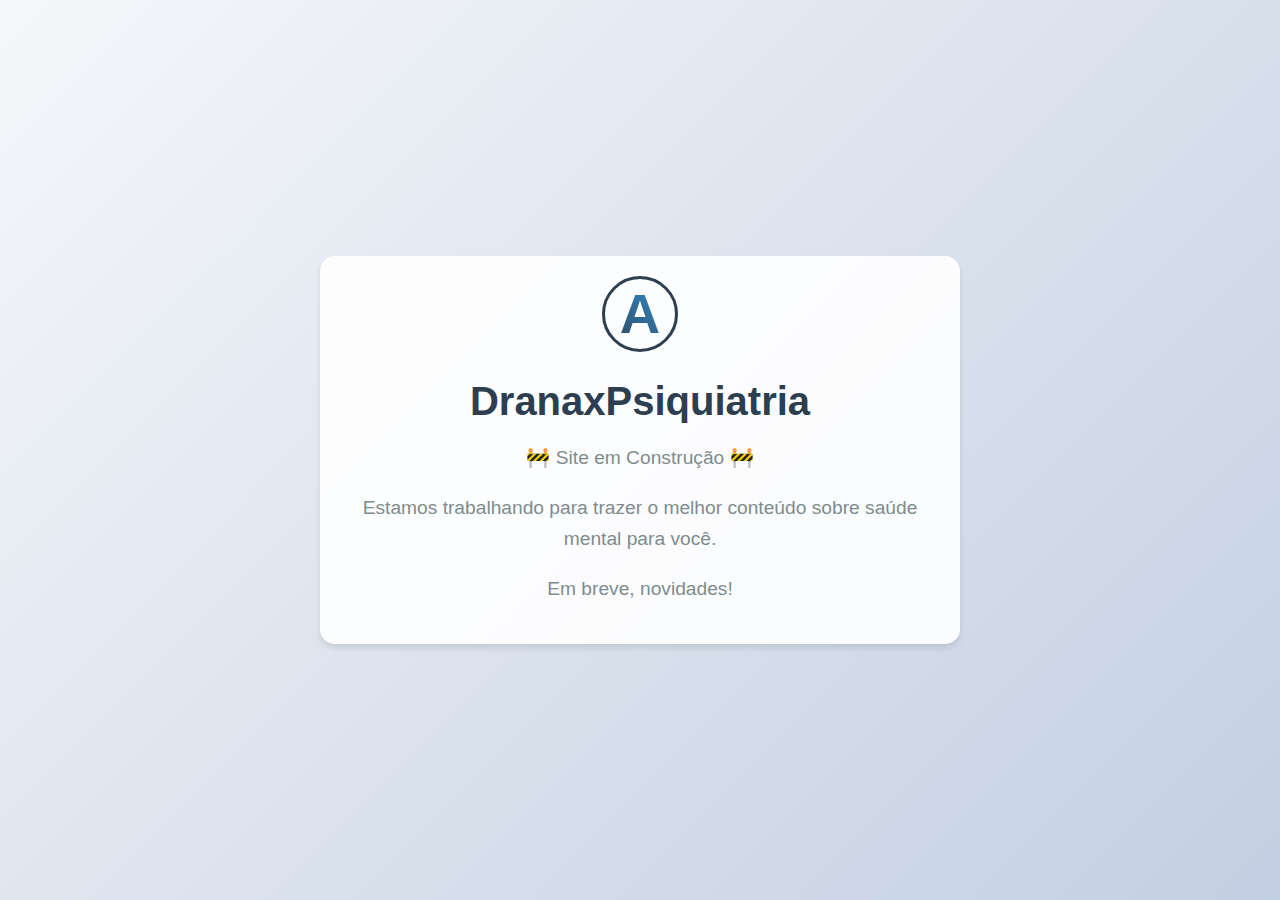
==== index.html @ 8e36641b "Update index.html" ====
<!DOCTYPE html>
<html lang="pt-BR">
<head>

    <!-- Meta tags SEO -->
    <meta name="description" content="Dr. Anaxmandro Antonio Sarmento - Psiquiatra especializado em saúde mental. Atendimento humanizado em várias localidades do Nordeste do Brasil.">
    <meta name="keywords" content="psiquiatra, saúde mental, depressão, ansiedade, tratamento psiquiátrico, Nordeste, Dr. Anaxmandro">
    <meta name="author" content="Dr. Anaxmandro Antonio Sarmento">
    <meta name="robots" content="index, follow">
    <meta property="og:title" content="Dr. Anaxmandro Antonio Sarmento | Psiquiatra">
    <meta property="og:description" content="Psiquiatra especializado em saúde mental com atendimento humanizado">
    <meta property="og:image" content="akin2.png">
    
    <!-- Favicon -->
    <link rel="icon" type="image/png" href="favicon.png">
    
    <meta charset="UTF-8">
    <meta name="viewport" content="width=device-width, initial-scale=1.0">
    <title>DranaxPsiquiatria - Site em Construção</title>
    <style>
        body {
            margin: 0;
            padding: 0;
            font-family: 'Arial', sans-serif;
            background: linear-gradient(135deg, #f5f7fa 0%, #c3cfe2 100%);
            min-height: 100vh;
            display: flex;
            flex-direction: column;
            align-items: center;
            justify-content: center;
            text-align: center;
        }

        .container {
            padding: 20px;
            background: rgba(255, 255, 255, 0.9);
            border-radius: 15px;
            box-shadow: 0 4px 6px rgba(0, 0, 0, 0.1);
            margin: 20px;
            max-width: 600px;
            animation: fadeIn 1.5s ease-in;
            position: relative;
            overflow: hidden;
        }

        .container::before {
            content: '';
            position: absolute;
            top: 0;
            left: -100%;
            width: 100%;
            height: 3px;
            background: linear-gradient(90deg, transparent, #2c3e50, transparent);
            animation: loading 3s linear infinite;
        }

        h1 {
            color: #2c3e50;
            margin-bottom: 10px;
            font-size: 2.5em;
            animation: slideIn 1s ease-out;
        }

        .subtitle {
            color: #34495e;
            font-size: 1.8em;
            margin-bottom: 30px;
        }

        .construction-message {
            color: #7f8c8d;
            font-size: 1.2em;
            line-height: 1.6;
            animation: slideIn 1s ease-out 0.5s backwards;
        }

        .logo {
            font-size: 3.5em;
            color: #2c3e50;
            margin-bottom: 20px;
            animation: pulse 2s infinite;
            font-weight: bold;
            background: linear-gradient(45deg, #2c3e50, #3498db);
            -webkit-background-clip: text;
            -webkit-text-fill-color: transparent;
            width: 70px;
            height: 70px;
            line-height: 70px;
            border-radius: 50%;
            border: 3px solid #2c3e50;
            margin: 0 auto 20px auto;
        }

        @keyframes fadeIn {
            from { opacity: 0; }
            to { opacity: 1; }
        }

        @keyframes slideIn {
            from {
                transform: translateY(30px);
                opacity: 0;
            }
            to {
                transform: translateY(0);
                opacity: 1;
            }
        }

        @keyframes pulse {
            0% { transform: scale(1); }
            50% { transform: scale(1.1); }
            100% { transform: scale(1); }
        }

        @keyframes loading {
            0% { left: -100%; }
            100% { left: 100%; }
        }

        @media (max-width: 480px) {
            h1 {
                font-size: 2em;
            }
            .subtitle {
                font-size: 1.5em;
            }
        }
    </style>
</head>
<body>
    <div class="container">
        <div class="logo">A</div>
        <h1>DranaxPsiquiatria</h1>
       
        <div class="construction-message">
            <p>🚧 Site em Construção 🚧</p>
            <p>Estamos trabalhando para trazer o melhor conteúdo sobre saúde mental para você.</p>
            <p>Em breve, novidades!</p>
        </div>
    </div>
</body>
</html>
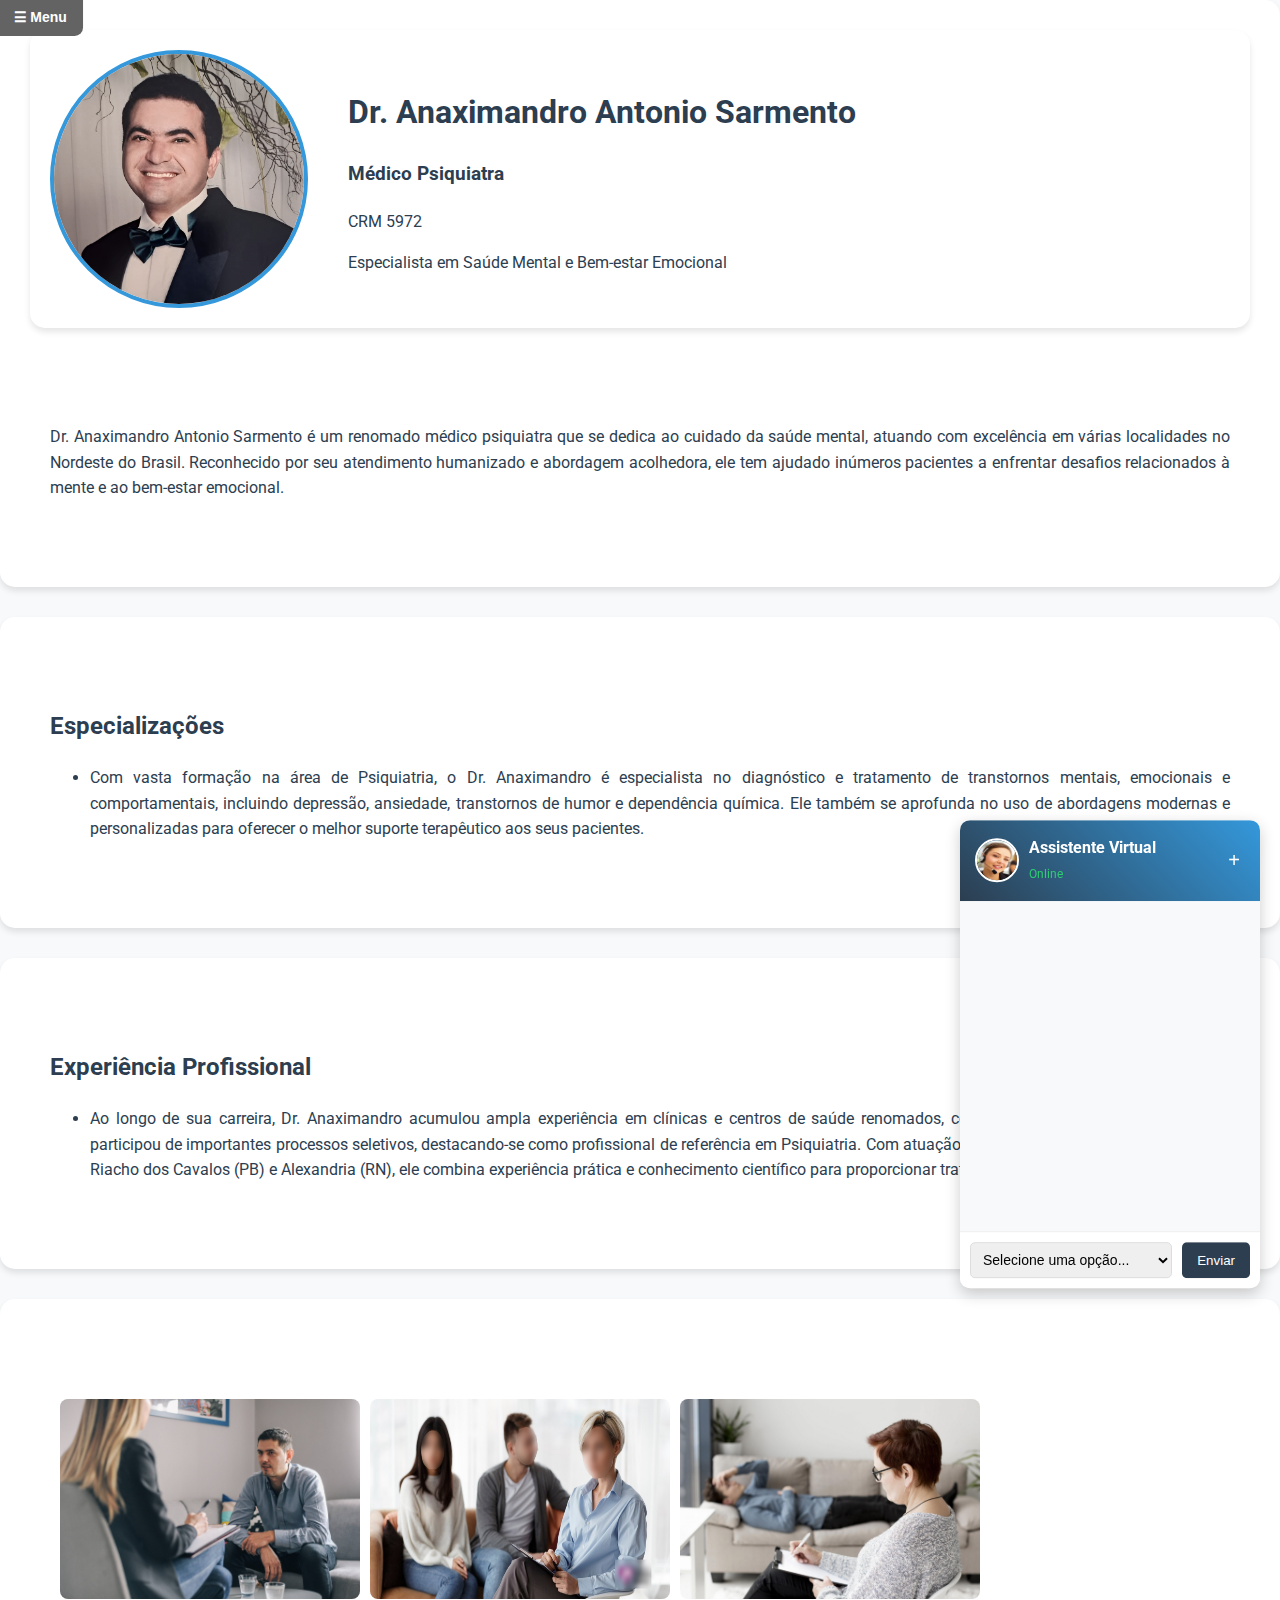
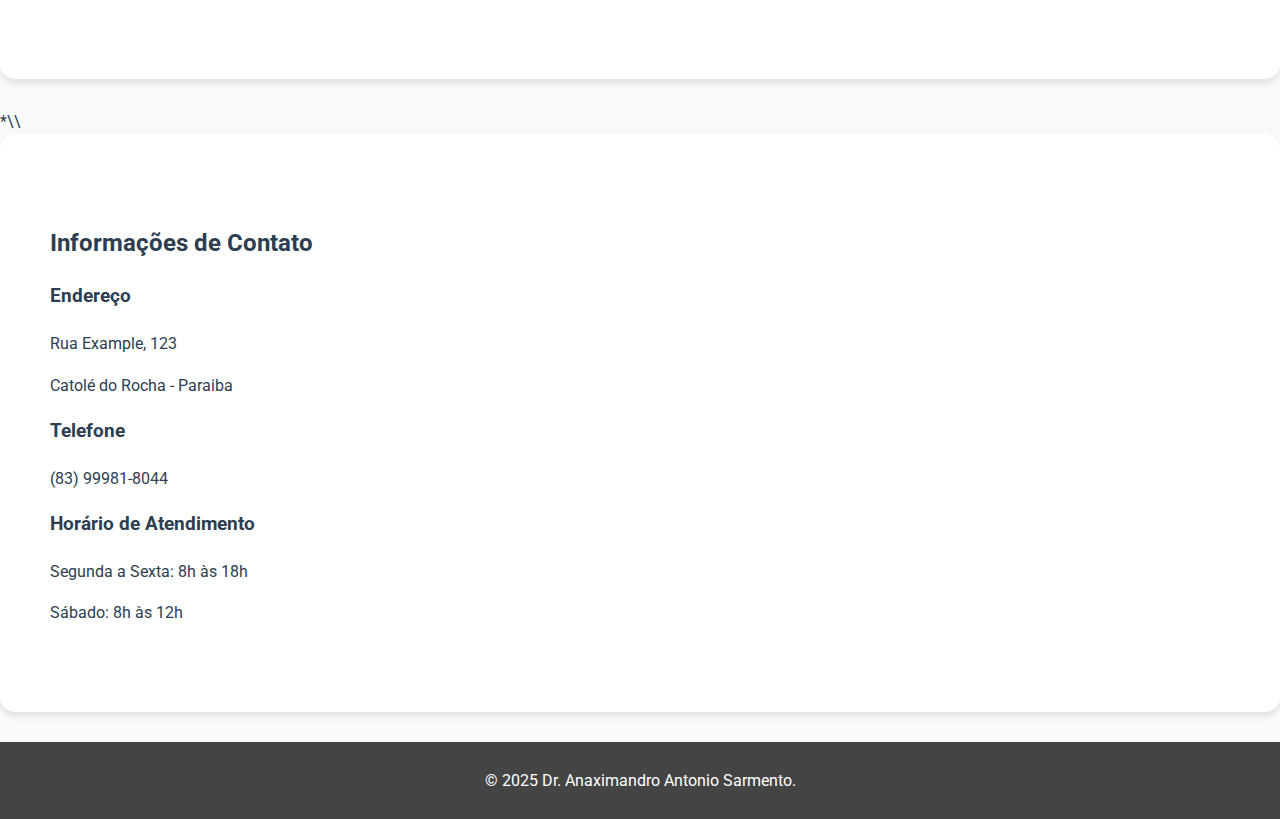
==== commit ad8e6ee3: "Update and rename pindex.html to index.html" ====
--- a/index.html
+++ b/index.html
@@ -1,143 +1,926 @@
 <!DOCTYPE html>
 <html lang="pt-BR">
 <head>
-
+    <meta charset="UTF-8">
+    <meta name="viewport" content="width=device-width, initial-scale=1.0">
+   
+    
     <!-- Meta tags SEO -->
-    <meta name="description" content="Dr. Anaxmandro Antonio Sarmento - Psiquiatra especializado em saúde mental. Atendimento humanizado em várias localidades do Nordeste do Brasil.">
-    <meta name="keywords" content="psiquiatra, saúde mental, depressão, ansiedade, tratamento psiquiátrico, Nordeste, Dr. Anaxmandro">
-    <meta name="author" content="Dr. Anaxmandro Antonio Sarmento">
+    <meta name="description" content="Dr.Anaximandro Antonio Sarmento - Psiquiatra especializado em saúde mental. Atendimento humanizado em várias localidades do Nordeste do Brasil.">
+    <meta name="keywords" content="psiquiatra, saúde mental, depressão, ansiedade, tratamento psiquiátrico, Nordeste, Dr. Anaximandro">
+    <meta name="author" content="Anaximandro Antonio Sarmento">
     <meta name="robots" content="index, follow">
-    <meta property="og:title" content="Dr. Anaxmandro Antonio Sarmento | Psiquiatra">
+    <meta property="og:title" content="Anaximandro Antonio Sarmento | Psiquiatra">
     <meta property="og:description" content="Psiquiatra especializado em saúde mental com atendimento humanizado">
     <meta property="og:image" content="akin2.png">
     
     <!-- Favicon -->
     <link rel="icon" type="image/png" href="favicon.png">
     
-    <meta charset="UTF-8">
-    <meta name="viewport" content="width=device-width, initial-scale=1.0">
-    <title>DranaxPsiquiatria - Site em Construção</title>
+    <title> Dr. Anaximandro Antonio Sarmento | Psiquiatra</title>
+    
+    <!-- Preload de fontes e recursos críticos -->
+    <link rel="preload" href="akin2.png" as="image">
+    <link rel="preload" href="https://fonts.googleapis.com/css2?family=Roboto:wght@400;500;700&display=swap" as="style">
+    <link rel="stylesheet" href="https://fonts.googleapis.com/css2?family=Roboto:wght@400;500;700&display=swap">
     <style>
+        /* Atualizando as cores e estilos gerais */
+        :root {
+            --primary-color: #2C3E50;
+            --secondary-color: #3498DB;
+            --accent-color: #E74C3C;
+            --background-color: #F8F9FA;
+            --text-color: #2C3E50;
+        }
+
         body {
+            background-color: var(--background-color);
+            color: var(--text-color);
+            font-family: 'Roboto', Arial, sans-serif;
             margin: 0;
             padding: 0;
-            font-family: 'Arial', sans-serif;
-            background: linear-gradient(135deg, #f5f7fa 0%, #c3cfe2 100%);
-            min-height: 100vh;
+            line-height: 1.6;
+            overflow-x: hidden;
+        }
+
+        .container {
+            max-width: 1200px;
+            margin: 0 auto;
+            padding: 40px 20px;
+            text-align: justify;
+            opacity: 0;
+            transform: translateX(100%);
+            transition: opacity 0.8s ease, transform 0.8s ease;
+        }
+        @media (max-width: 800px) {
+            .container {
+                max-width: 90%; /* Reduz a largura em telas menores */
+            }
+        }
+
+        .container.loaded {
+            opacity: 1;
+            transform: translateX(0);
+        }
+
+        /* Menu recolhido */
+        .menu {
+            position: fixed;
+            top: 0;
+            left: 0;
+            z-index: 1000;
+        }
+
+        .menu-toggle {
+            background: #636364;
+            color: white;
+            font-weight: bold;
+            border: none;
+            padding: 10px 15px;
+            cursor: pointer;
+            text-align: left;
+            border-radius: 0 0 8px 0;
+        }
+
+        .menu-content {
+            background: #636364;
+            position: absolute;
+            top: 0;
+            left: 0;
+            transform: translateY(-100%);
+            transition: transform 0.3s ease;
+            border-radius: 0 0 8px 8px;
+            overflow: hidden;
+        }
+
+        .menu-content.open {
+            transform: translateY(0);
+        }
+
+        .menu-content ul {
+            list-style: none;
+            padding: 0;
+            margin: 0;
+        }
+
+        .menu-content ul li {
+            margin: 0;
+            text-align: left;
+        }
+
+        .menu-content ul li a {
+            display: block;
+            padding: 8px;
+            text-decoration: none;
+            color: white;
+            font-weight: inherit;
+            position: relative;
+            overflow: hidden;
+        }
+
+        .menu-content ul li a::after {
+            content: '';
+            position: absolute;
+            bottom: 0;
+            left: 0;
+            width: 100%;
+            height: 2px;
+            background: var(--accent-color);
+            transform: scaleX(0);
+            transition: transform 0.3s ease;
+        }
+
+        .menu-content ul li a:hover::after {
+            transform: scaleX(1);
+        }
+
+        /* Estilo atualizado para o cabeçalho */
+        .profile-header {
             display: flex;
-            flex-direction: column;
             align-items: center;
-            justify-content: center;
-            text-align: center;
-        }
-
-        .container {
+            gap: 40px;
+            margin-bottom: 40px;
             padding: 20px;
-            background: rgba(255, 255, 255, 0.9);
+            background: white;
             border-radius: 15px;
             box-shadow: 0 4px 6px rgba(0, 0, 0, 0.1);
-            margin: 20px;
-            max-width: 600px;
-            animation: fadeIn 1.5s ease-in;
+        }
+
+        .profile-image {
+            width: 250px;
+            height: 250px;
+            border-radius: 50%;
+            object-fit: cover;
+            border: 4px solid var(--secondary-color);
+        }
+
+        .profile-info {
+            flex: 1;
+        }
+
+        /* Adicionando media queries para responsividade */
+        @media (max-width: 768px) {
+            .profile-header {
+                flex-direction: column;
+                text-align: center;
+                gap: 20px;
+                padding: 15px;
+            }
+
+            .profile-image {
+                width: 200px;
+                height: 200px;
+            }
+
+            .profile-info h1 {
+                font-size: 24px;
+                margin-bottom: 10px;
+            }
+
+            .profile-info h3 {
+                font-size: 18px;
+                margin-bottom: 8px;
+            }
+
+            .profile-info p {
+                font-size: 16px;
+                margin: 5px 0;
+            }
+        }
+
+        @media (max-width: 480px) {
+            .profile-header {
+                padding: 10px;
+            }
+
+            .profile-image {
+                width: 150px;
+                height: 150px;
+            }
+
+            .profile-info h1 {
+                font-size: 20px;
+            }
+
+            .profile-info h3 {
+                font-size: 16px;
+            }
+
+            .profile-info p {
+                font-size: 14px;
+            }
+        }
+
+        /* Estilo para as seções */
+        section {
+            background: white;
+            border-radius: 15px;
+            padding: 30px;
+            margin-bottom: 30px;
+            box-shadow: 0 4px 6px rgba(0, 0, 0, 0.1);
+            transition: transform 0.3s ease;
+        }
+
+        section:hover {
+            transform: translateY(-5px);
+        }
+
+        footer {
+            text-align: center;
+            margin-top: 20px;
+            padding: 10px;
+            background: #444;
+            color: white;
+        }
+
+        .galeria {
+            display: flex;
+            overflow-x: scroll;
+            scroll-snap-type: x mandatory;
+            gap: 10px;
+            padding: 10px;
+        }
+
+        .galeria img {
+            flex: 0 0 auto;
+            width: 100%;
+            max-width: 300px;
+            height: auto;
+            border-radius: 8px;
+            scroll-snap-align: center;
+            cursor: pointer;
+            transition: transform 0.3s cubic-bezier(0.4, 0, 0.2, 1),
+                        box-shadow 0.3s cubic-bezier(0.4, 0, 0.2, 1);
+        }
+
+        .galeria img:hover {
+            transform: scale(1.05) translateY(-5px);
+            box-shadow: 0 10px 20px rgba(0,0,0,0.2);
+        }
+
+        .modal {
+            display: none;
+            position: fixed;
+            top: 0;
+            left: 0;
+            width: 100%;
+            height: 100%;
+            background: rgba(0, 0, 0, 0.8);
+            justify-content: center;
+            align-items: center;
+            z-index: 1000;
+        }
+
+        .modal img {
+            max-width: 90%;
+            max-height: 90%;
+            border-radius: 8px;
+        }
+
+        .modal.open {
+            display: flex;
+        }
+
+        .whatsapp {
+            position: fixed;
+            bottom: 20px;
+            right: 20px;
+            background-color: #25D366;
+            color: white;
+            padding: 15px;
+            border-radius: 50%;
+            box-shadow: 0 4px 8px rgba(0, 0, 0, 0.2);
+            text-align: center;
+            font-size: 24px;
+        }
+
+        .whatsapp a {
+            color: white;
+            text-decoration: none;
+        }
+
+        /* Estilo atualizado para o WhatsApp */
+        .whatsapp-chat {
+            background: linear-gradient(45deg, #25D366, #128C7E);
+            border-radius: 30px;
+            padding: 15px 25px;
+            font-size: 18px;
+            transition: transform 0.3s cubic-bezier(0.4, 0, 0.2, 1);
+            transform-origin: right bottom;
+        }
+
+        .whatsapp-chat:hover {
+            transform: scale(1.05);
+        }
+
+        .typing-text {
+            font-size: 16px;
+            font-weight: bold;
+            color: white;
+            margin-left: 10px;
+            max-width: 180px;
+            word-wrap: break-word;
+        }
+
+        /* Chatbot estilo */
+        .whatsapp-chat {
+            position: fixed;
+            bottom: 77px;
+            right: 6px;
+            background-color: #25D366;
+            color: white;
+            padding: 12px;
+            border-radius: 45px;
+            display: flex;
+            align-items: center;
+            font-size: 16px;
+            box-shadow: 0 4px 8px rgba(0, 0, 0, 0.2);
+            max-width: 300px;
+            cursor: pointer;
+        }
+
+        .whatsapp-chat a {
+            color: white;
+            text-decoration: none;
+            margin-left: 10px;
+            font-weight: bold;
+        }
+
+        .whatsapp-chat:hover {
+            background-color: #128C7E;
+        }
+
+        .typing-text {
+            font-size: 16px;
+            font-weight: bold;
+            color: white;
+            margin-left: 10px;
+            max-width: 180px;
+            word-wrap: break-word;
+        }
+
+        /* Estilos do Carrossel de Vídeos */
+        .video-carousel {
+            display: flex;
+            overflow-x: scroll;
+            gap: 20px;
+            padding: 10px;
+            scroll-snap-type: x mandatory;
+            -webkit-overflow-scrolling: touch;
+            width: 100%; /* Faz com que o carrossel ocupe toda a largura disponível */
+        }
+
+        .video-item {
+            flex: 0 0 100%; /* Faz com que cada vídeo ocupe 100% da largura */
+            height: 315px; /* Ajusta a altura do vídeo */
+            border-radius: 8px;
+            scroll-snap-align: start; /* Alinha os vídeos ao início do carrossel */
+            max-width: 100%; /* Evita que o vídeo ultrapasse a largura da tela */
+        }
+
+        .video-carousel::-webkit-scrollbar {
+            display: none; /* Oculta a barra de rolagem */
+        }
+
+        .video-item iframe {
+            width: 100%; /* Garante que o iframe ocupe 100% do item */
+            height: 100%; /* Garante que o iframe ocupe 100% da altura */
+            border-radius: 8px;
+        }
+
+        /* Estilos para as miniaturas */
+        .video-thumbnails {
+            display: flex;
+            justify-content: center;
+            gap: 10px;
+            margin-top: 15px;
+        }
+
+        .thumbnail {
+            width: 80px;
+            height: 100px; /* Ajusta o tamanho total da miniatura */
+            cursor: pointer;
+            border-radius: 8px;
+            overflow: hidden;
+            text-align: center; /* Alinha o texto centralizado */
+        }
+
+        .thumbnail img {
+            width: 100%;
+            height: 70%; /* Ajusta o tamanho da imagem dentro da miniatura */
+            object-fit: cover;
+            border-radius: 8px;
+            transition: transform 0.3s ease;
+        }
+
+        .thumbnail:hover img {
+            transform: scale(1.05); /* Aumenta a miniatura ao passar o mouse */
+        }
+
+        /* Estilos para as legendas */
+        .thumbnail-caption {
+            font-size: 12px;
+            font-weight: bold;
+            color: #333;
+            margin-top: 5px;
+        }
+
+        /* Animações suaves */
+        @keyframes fadeIn {
+            from { opacity: 0; transform: translateY(20px); }
+            to { opacity: 1; transform: translateY(0); }
+        }
+
+        .container {
+            opacity: 0;
+            animation: fadeIn 0.8s ease-out forwards;
+            animation-play-state: paused;
+        }
+
+        .container.loaded {
+            animation-play-state: running;
+        }
+
+        /* Transições suaves para o menu 
+        .menu-toggle {
+            transition: background-color 0.3s ease, transform 0.2s ease;
+        }
+ */
+        .menu-toggle:hover {
+            transform: scale(1.05);
+        }
+
+        .menu-content {
+            transition: transform 0.4s cubic-bezier(0.4, 0, 0.2, 1);
+        }
+
+        /* Melhorias no scroll */
+        html {
+            scroll-behavior: smooth;
+            scroll-padding-top: 20px;
+        }
+
+        /* Loading indicator */
+        .loading-bar {
+            position: fixed;
+            top: 0;
+            left: 0;
+            width: 100%;
+            height: 3px;
+            background: linear-gradient(to right, var(--secondary-color), var(--accent-color));
+            transform: scaleX(0);
+            transform-origin: left;
+            transition: transform 0.3s ease;
+            z-index: 1000;
+        }
+
+        .loading-bar.active {
+            transform: scaleX(1);
+        }
+
+        /* Feedback visual para interações */
+        .menu-content ul li a {
             position: relative;
             overflow: hidden;
         }
 
-        .container::before {
+        .menu-content ul li a::after {
             content: '';
             position: absolute;
-            top: 0;
-            left: -100%;
+            bottom: 0;
+            left: 0;
             width: 100%;
-            height: 3px;
-            background: linear-gradient(90deg, transparent, #2c3e50, transparent);
-            animation: loading 3s linear infinite;
-        }
-
-        h1 {
-            color: #2c3e50;
+            height: 2px;
+            background: var(--accent-color);
+            transform: scaleX(0);
+            transition: transform 0.3s ease;
+        }
+
+        .menu-content ul li a:hover::after {
+            transform: scaleX(1);
+        }
+
+        .whatsapp-chat {
+            transform-origin: right bottom;
+            transition: transform 0.3s cubic-bezier(0.4, 0, 0.2, 1);
+        }
+
+        .whatsapp-chat:hover {
+            transform: scale(1.05);
+        }
+
+        .galeria img {
+            transition: transform 0.3s cubic-bezier(0.4, 0, 0.2, 1),
+                        box-shadow 0.3s cubic-bezier(0.4, 0, 0.2, 1);
+        }
+
+        .galeria img:hover {
+            transform: scale(1.05) translateY(-5px);
+            box-shadow: 0 10px 20px rgba(0,0,0,0.2);
+        }
+
+        .chatbot-container {
+            position: fixed;
+            bottom: 20px;
+            right: 20px;
+            width: 300px;
+            background: white;
+            border-radius: 10px;
+            box-shadow: 0 5px 15px rgba(0,0,0,0.2);
+            overflow: hidden;
+            z-index: 1000;
+            transform: translateY(calc(100% - 60px));
+            transition: transform 0.3s ease;
+        }
+
+        .chatbot-container.open {
+            transform: translateY(0);
+        }
+
+        .chatbot-header {
+            background: linear-gradient(45deg, var(--primary-color), var(--secondary-color));
+            padding: 15px;
+            display: flex;
+            align-items: center;
+            cursor: pointer;
+        }
+
+        .chatbot-avatar {
+            width: 40px;
+            height: 40px;
+            border-radius: 50%;
+            margin-right: 10px;
+            border: 2px solid white;
+        }
+
+        .chatbot-info {
+            flex: 1;
+        }
+
+        .chatbot-info h3 {
+            color: white;
+            margin: 0;
+            font-size: 16px;
+        }
+
+        .online-status {
+            color: #2ecc71;
+            font-size: 12px;
+        }
+
+        .chatbot-toggle {
+            background: none;
+            border: none;
+            color: white;
+            cursor: pointer;
+            font-size: 20px;
+            padding: 0 5px;
+        }
+
+        .chatbot-toggle .minimize {
+            display: none;
+        }
+
+        .chatbot-container.open .minimize {
+            display: inline;
+        }
+
+        .chatbot-container.open .maximize {
+            display: none;
+        }
+
+        .chatbot-messages {
+            height: 300px;
+            overflow-y: auto;
+            padding: 15px;
+            background: #f8f9fa;
+        }
+
+        .message {
             margin-bottom: 10px;
-            font-size: 2.5em;
-            animation: slideIn 1s ease-out;
-        }
-
-        .subtitle {
-            color: #34495e;
-            font-size: 1.8em;
-            margin-bottom: 30px;
-        }
-
-        .construction-message {
-            color: #7f8c8d;
-            font-size: 1.2em;
-            line-height: 1.6;
-            animation: slideIn 1s ease-out 0.5s backwards;
-        }
-
-        .logo {
-            font-size: 3.5em;
-            color: #2c3e50;
-            margin-bottom: 20px;
-            animation: pulse 2s infinite;
-            font-weight: bold;
-            background: linear-gradient(45deg, #2c3e50, #3498db);
-            -webkit-background-clip: text;
-            -webkit-text-fill-color: transparent;
-            width: 70px;
-            height: 70px;
-            line-height: 70px;
-            border-radius: 50%;
-            border: 3px solid #2c3e50;
-            margin: 0 auto 20px auto;
-        }
-
-        @keyframes fadeIn {
-            from { opacity: 0; }
-            to { opacity: 1; }
-        }
-
-        @keyframes slideIn {
-            from {
-                transform: translateY(30px);
-                opacity: 0;
-            }
-            to {
-                transform: translateY(0);
-                opacity: 1;
-            }
-        }
-
-        @keyframes pulse {
-            0% { transform: scale(1); }
-            50% { transform: scale(1.1); }
-            100% { transform: scale(1); }
-        }
-
-        @keyframes loading {
-            0% { left: -100%; }
-            100% { left: 100%; }
+            padding: 8px 12px;
+            border-radius: 15px;
+            max-width: 80%;
+            word-wrap: break-word;
+        }
+
+        .message.bot {
+            background: #e3f2fd;
+            margin-right: auto;
+            border-bottom-left-radius: 5px;
+        }
+
+        .message.user {
+            background: var(--primary-color);
+            color: white;
+            margin-left: auto;
+            border-bottom-right-radius: 5px;
+        }
+
+        .message.typing {
+            background: #e9ecef;
+            color: #666;
+            font-style: italic;
+        }
+
+        .chatbot-input {
+            padding: 10px;
+            background: white;
+            display: flex;
+            gap: 10px;
+            border-top: 1px solid #eee;
+        }
+
+        .chatbot-select {
+            flex: 1;
+            padding: 8px;
+            border: 1px solid #ddd;
+            border-radius: 5px;
+            font-size: 14px;
+        }
+
+        .chatbot-send {
+            background: var(--primary-color);
+            color: white;
+            border: none;
+            padding: 8px 15px;
+            border-radius: 5px;
+            cursor: pointer;
+            transition: background 0.3s ease;
+        }
+
+        .chatbot-send:hover {
+            background: var(--secondary-color);
         }
 
         @media (max-width: 480px) {
-            h1 {
-                font-size: 2em;
-            }
-            .subtitle {
-                font-size: 1.5em;
-            }
+            .chatbot-container {
+                width: 90%;
+                right: 5%;
+                left: 5%;
+            }
+        }
+
+        .continue-button {
+            text-align: center;
+            margin: 10px 0;
+        }
+
+        .continue-button button {
+            background: #25D366; /* Cor do WhatsApp */
+            color: white;
+            border: none;
+            padding: 8px 16px;
+            border-radius: 20px;
+            cursor: pointer;
+            font-size: 14px;
+            transition: background-color 0.3s ease;
+        }
+
+        .continue-button button:hover {
+            background: #128C7E;
         }
     </style>
 </head>
 <body>
-    <div class="container">
-        <div class="logo">A</div>
-        <h1>DranaxPsiquiatria</h1>
-       
-        <div class="construction-message">
-            <p>🚧 Site em Construção 🚧</p>
-            <p>Estamos trabalhando para trazer o melhor conteúdo sobre saúde mental para você.</p>
-            <p>Em breve, novidades!</p>
+    <header>
+        <div class="menu">
+            <button class="menu-toggle">☰ Menu</button>
+            <div class="menu-content">
+                <ul>
+                    <li><a href="#sobre">Sobre</a></li>
+                    <li><a href="#especialista">Especialista</a></li>
+                    <li><a href="#experiencia">Experiência</a></li>
+                    <li><a href="#videos">Vídeos</a></li>
+                    <li><a href="#galeria">Galeria</a></li>
+                </ul>
+            </div>
+        </div>
+    </header>
+
+    <!-- Seção Sobre -->
+    <section id="sobre">
+        <div class="profile-header">
+            <img src="akin2.png" alt="Dr. Anaxmandro" class="profile-image">
+            <div class="profile-info">
+                <h1>Dr. Anaximandro Antonio Sarmento</h1>
+                <h3>Médico Psiquiatra</h3>
+                <p> CRM 5972</p>
+                <p>Especialista em Saúde Mental e Bem-estar Emocional</p>
+            </div>
+        </div>
+        <div class="container">
+            <p>Dr. Anaximandro Antonio Sarmento é um renomado médico psiquiatra que se dedica ao cuidado da saúde mental, atuando com excelência em várias localidades no Nordeste do Brasil. Reconhecido por seu atendimento humanizado e abordagem acolhedora, ele tem ajudado inúmeros pacientes a enfrentar desafios relacionados à mente e ao bem-estar emocional.</p>
+        </div>
+    </section>
+
+    <!-- Seção Especialista -->
+    <section id="especialista">
+        <div class="container">
+            <h2>Especializações</h2>
+            <ul>
+                <li>Com vasta formação na área de Psiquiatria, o Dr. Anaximandro é especialista no diagnóstico e tratamento de transtornos mentais, emocionais e comportamentais, incluindo depressão, ansiedade, transtornos de humor e dependência química. Ele também se aprofunda no uso de abordagens modernas e personalizadas para oferecer o melhor suporte terapêutico aos seus pacientes.</li>
+            </ul>
+        </div>
+    </section>
+
+    <!-- Seção Experiência -->
+    <section id="experiencia">
+        <div class="container">
+            <h2>Experiência Profissional</h2>
+            <ul>
+                <li>Ao longo de sua carreira, Dr. Anaximandro acumulou ampla experiência em clínicas e centros de saúde renomados, como o Complexo Elizabete Dantas, e participou de importantes processos seletivos, destacando-se como profissional de referência em Psiquiatria. Com atuação em cidades como Bom Sucesso (PB), Riacho dos Cavalos (PB) e Alexandria (RN), ele combina experiência prática e conhecimento científico para proporcionar tratamentos eficazes e transformadores.</li>
+            </ul>
+        </div>
+    </section>
+
+    <!-- Seção Vídeos -->
+ 
+
+    <!-- Seção Galeria -->
+    <section id="galeria">
+        <div class="container">
+            <h2></h2>
+            <div class="galeria">
+                <img src="11.jpeg" 
+                     data-src="imagens/11.png" 
+                     alt="Foto 1" 
+                     loading="lazy"
+                     width="300"
+                     height="200">
+                <img src="12.png" 
+                     data-src="imagens/12.png" 
+                     alt="Foto 2" 
+                     loading="lazy"
+                     width="300"
+                     height="200">
+                <img src="13.jpg" 
+                     data-src="imagens/13.png" 
+                     alt="Foto 3" 
+                     loading="lazy"
+                     width="300"
+                     height="200">
+            </div>
+        </div>
+    </section> *\\
+
+    <!-- Adicionando uma seção de contato -->
+    <section id="contato">
+        <div class="container">
+            <h2>Informações de Contato</h2>
+            <div class="contact-grid">
+                <div class="contact-item">
+                    <i class="fas fa-map-marker-alt"></i>
+                    <h3>Endereço</h3>
+                    <p>Rua Example, 123</p>
+                    <p>Catolé do Rocha  - Paraiba</p>
+                </div>
+                <div class="contact-item">
+                    <i class="fas fa-phone"></i>
+                    <h3>Telefone</h3>
+                    <p>(83) 99981-8044</p>
+                </div>
+                <div class="contact-item">
+                    <i class="fas fa-clock"></i>
+                    <h3>Horário de Atendimento</h3>
+                    <p>Segunda a Sexta: 8h às 18h</p>
+                    <p>Sábado: 8h às 12h</p>
+                </div>
+            </div>
+        </div>
+    </section>
+
+    <footer>
+        <p>&copy; 2025 Dr. Anaximandro Antonio Sarmento.</p>
+    </footer>
+
+    <!-- Substitua a div do WhatsApp por esta -->
+    <div class="chatbot-container" id="chatbot">
+        <div class="chatbot-header">
+            <img src="mulher.jpg" alt="Assistente Virtual" class="chatbot-avatar">
+            <div class="chatbot-info">
+                <h3>Assistente Virtual</h3>
+                <span class="online-status">Online</span>
+            </div>
+            <button class="chatbot-toggle" id="chatbot-toggle">
+                <span class="minimize">−</span>
+                <span class="maximize">+</span>
+            </button>
+        </div>
+        
+        <div class="chatbot-messages" id="chatbot-messages">
+            <!-- As mensagens serão inseridas aqui via JavaScript -->
+        </div>
+        
+        <div class="chatbot-input">
+            <select id="chatbot-options" class="chatbot-select">
+                <option value="">Selecione uma opção...</option>
+                <option value="consulta">Agendar Consulta</option>
+                <option value="horarios">Horários Disponíveis</option>
+                <option value="emergencia">Emergência</option>
+                <option value="informacoes">Mais Informações</option>
+            </select>
+            <button class="chatbot-send" id="chatbot-send">Enviar</button>
         </div>
     </div>
+
+    <div class="modal">
+        <img src="" alt="Imagem ampliada">
+    </div>
+
+    <script src="chatbot.js"></script>
+    <script>
+        // Função para efeito de digitação
+        const typingMessage = document.getElementById('typingMessage');
+        const message = " Clique aqui para Agendar Atendimento";
+        let index = 0;
+
+        function typeMessage() {
+            if (index < message.length) {
+                typingMessage.innerHTML += message.charAt(index);
+                index++;
+                setTimeout(typeMessage, 100); // Ajuste o tempo de digitação
+            }
+        }
+
+        // Inicia o efeito ao carregar a página
+        window.onload = () => {
+            typeMessage();
+        };
+
+        // Menu toggle
+        const menuToggle = document.querySelector('.menu-toggle');
+        const menuContent = document.querySelector('.menu-content');
+
+        menuToggle.addEventListener('click', (event) => {
+            menuContent.classList.toggle('open');
+            event.stopPropagation();
+        });
+
+        document.addEventListener('click', (event) => {
+            if (!menuContent.contains(event.target) && menuContent.classList.contains('open')) {
+                menuContent.classList.remove('open');
+            }
+        });
+
+        // Animação de entrada das seções
+        document.addEventListener('DOMContentLoaded', () => {
+            const containers = document.querySelectorAll('.container');
+            containers.forEach(container => {
+                setTimeout(() => container.classList.add('loaded'), 200);
+            });
+        });
+
+        // Galeria interativa
+        const galeria = document.querySelector('.galeria');
+        const modal = document.querySelector('.modal');
+        const modalImg = modal.querySelector('img');
+
+        galeria.addEventListener('click', (e) => {
+            if (e.target.tagName === 'IMG') {
+                modalImg.src = e.target.src;
+                modal.classList.add('open');
+            }
+        });
+
+        modal.addEventListener('click', () => {
+            modal.classList.remove('open');
+        });
+
+        // Código para o efeito de arrastar
+        let isDown = false;
+        let startX;
+        let scrollLeft;
+
+        const carousel = document.querySelector('.video-carousel');
+
+        carousel.addEventListener('mousedown', (e) => {
+            isDown = true;
+            startX = e.pageX - carousel.offsetLeft;
+            scrollLeft = carousel.scrollLeft;
+        });
+
+        carousel.addEventListener('mouseleave', () => {
+            isDown = false;
+        });
+
+        carousel.addEventListener('mouseup', () => {
+            isDown = false;
+        });
+
+        carousel.addEventListener('mousemove', (e) => {
+            if (!isDown) return;
+            e.preventDefault();
+            const x = e.pageX - carousel.offsetLeft;
+            const walk = (x - startX) * 2; // Ajuste a velocidade de rolagem
+            carousel.scrollLeft = scrollLeft - walk;
+        });
+
+        // Função para alterar o vídeo ao clicar na miniatura
+        function changeVideo(videoUrl) {
+            const mainVideo = document.getElementById('main-video');
+            mainVideo.src = videoUrl;
+        }
+    </script>
 </body>
 </html>
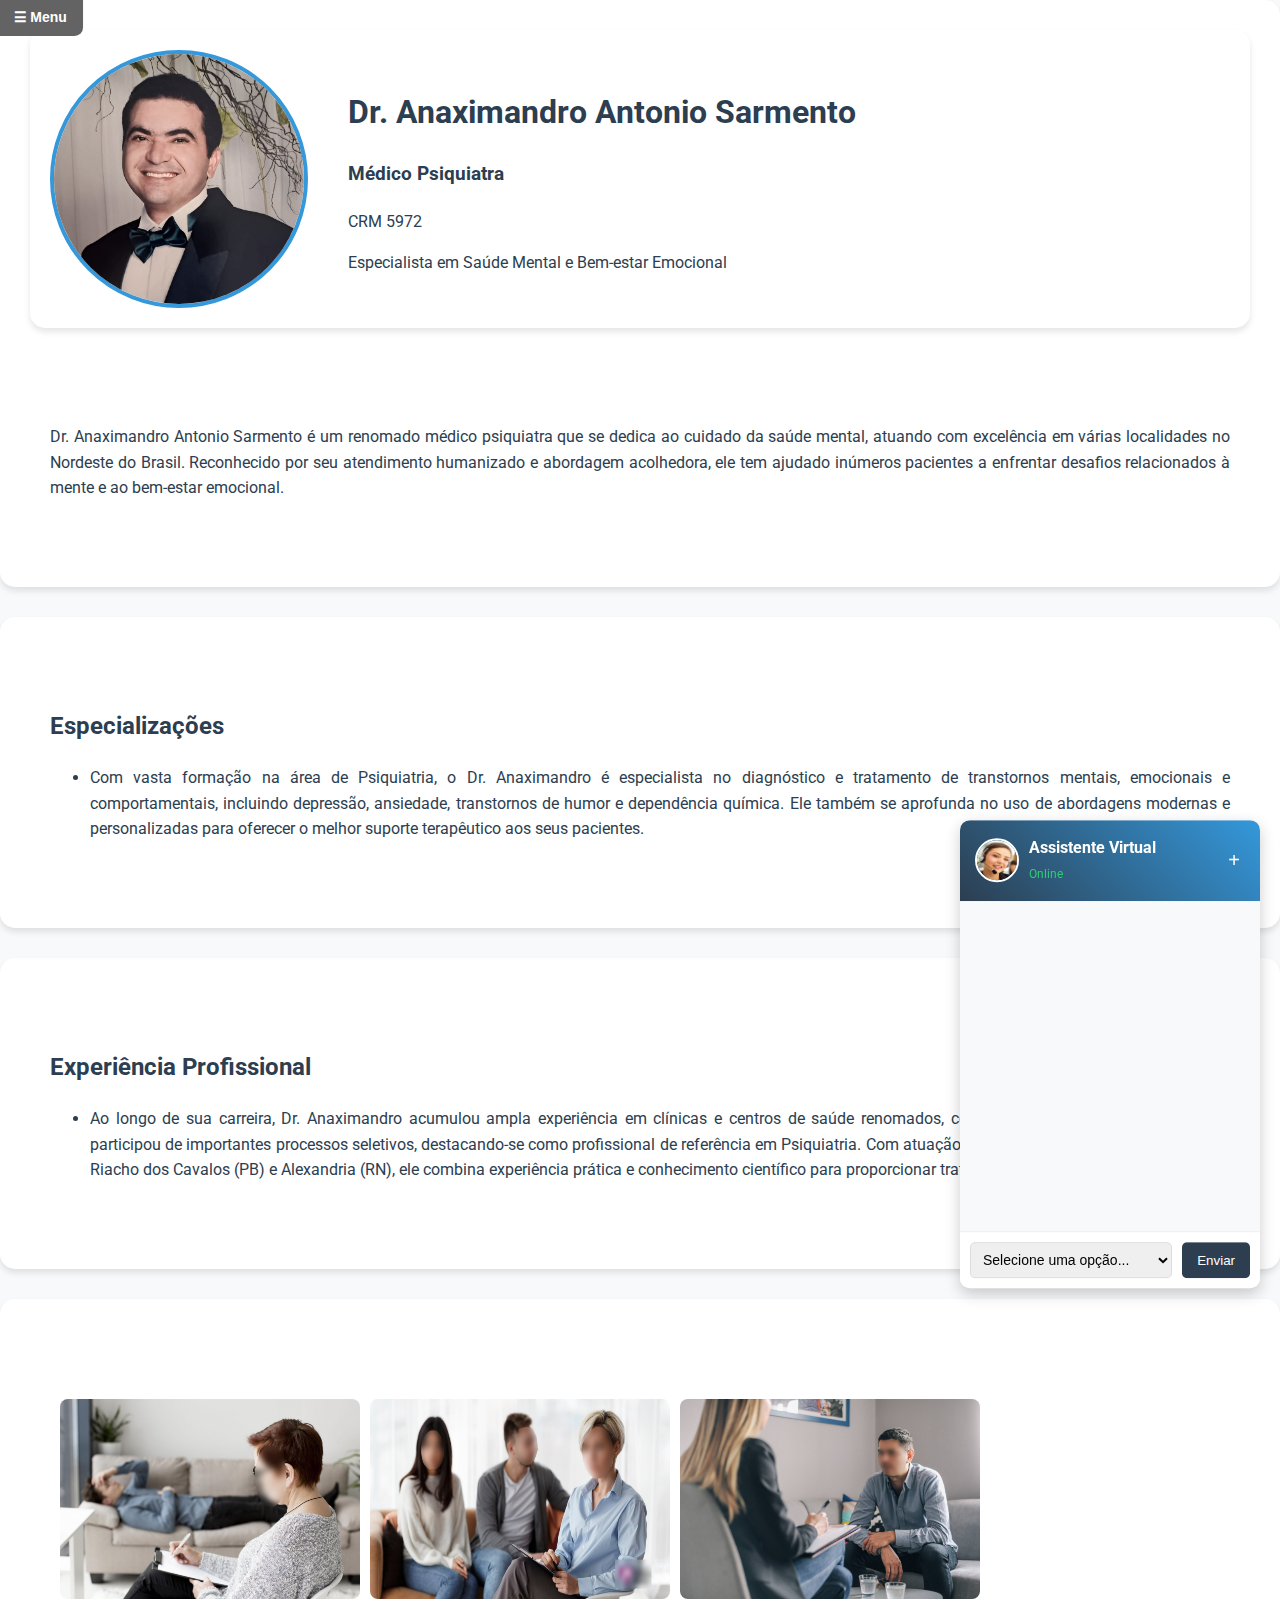
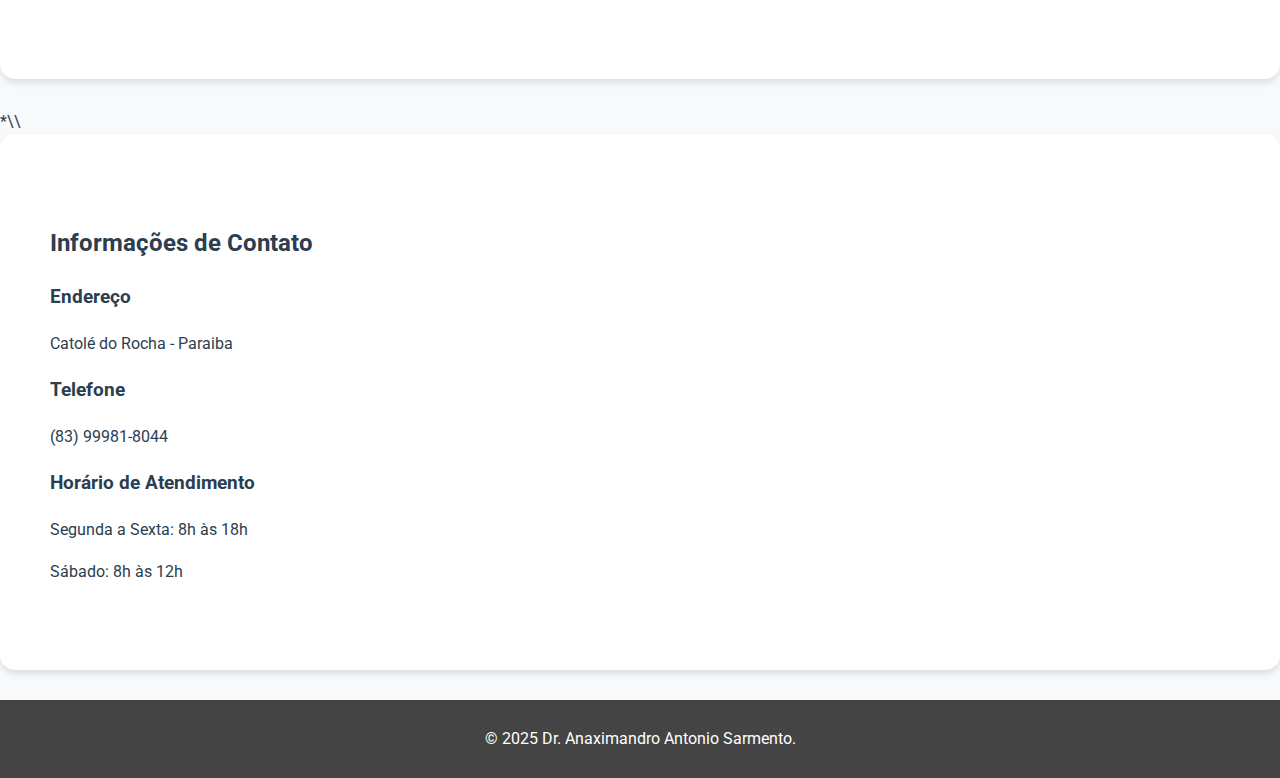
==== commit 07b45fab: "Update index.html" ====
--- a/index.html
+++ b/index.html
@@ -742,7 +742,7 @@
         <div class="container">
             <h2></h2>
             <div class="galeria">
-                <img src="11.jpeg" 
+                <img src="11.png" 
                      data-src="imagens/11.png" 
                      alt="Foto 1" 
                      loading="lazy"
@@ -754,7 +754,7 @@
                      loading="lazy"
                      width="300"
                      height="200">
-                <img src="13.jpg" 
+                <img src="13.png" 
                      data-src="imagens/13.png" 
                      alt="Foto 3" 
                      loading="lazy"
@@ -772,7 +772,7 @@
                 <div class="contact-item">
                     <i class="fas fa-map-marker-alt"></i>
                     <h3>Endereço</h3>
-                    <p>Rua Example, 123</p>
+                    <p></p>
                     <p>Catolé do Rocha  - Paraiba</p>
                 </div>
                 <div class="contact-item">
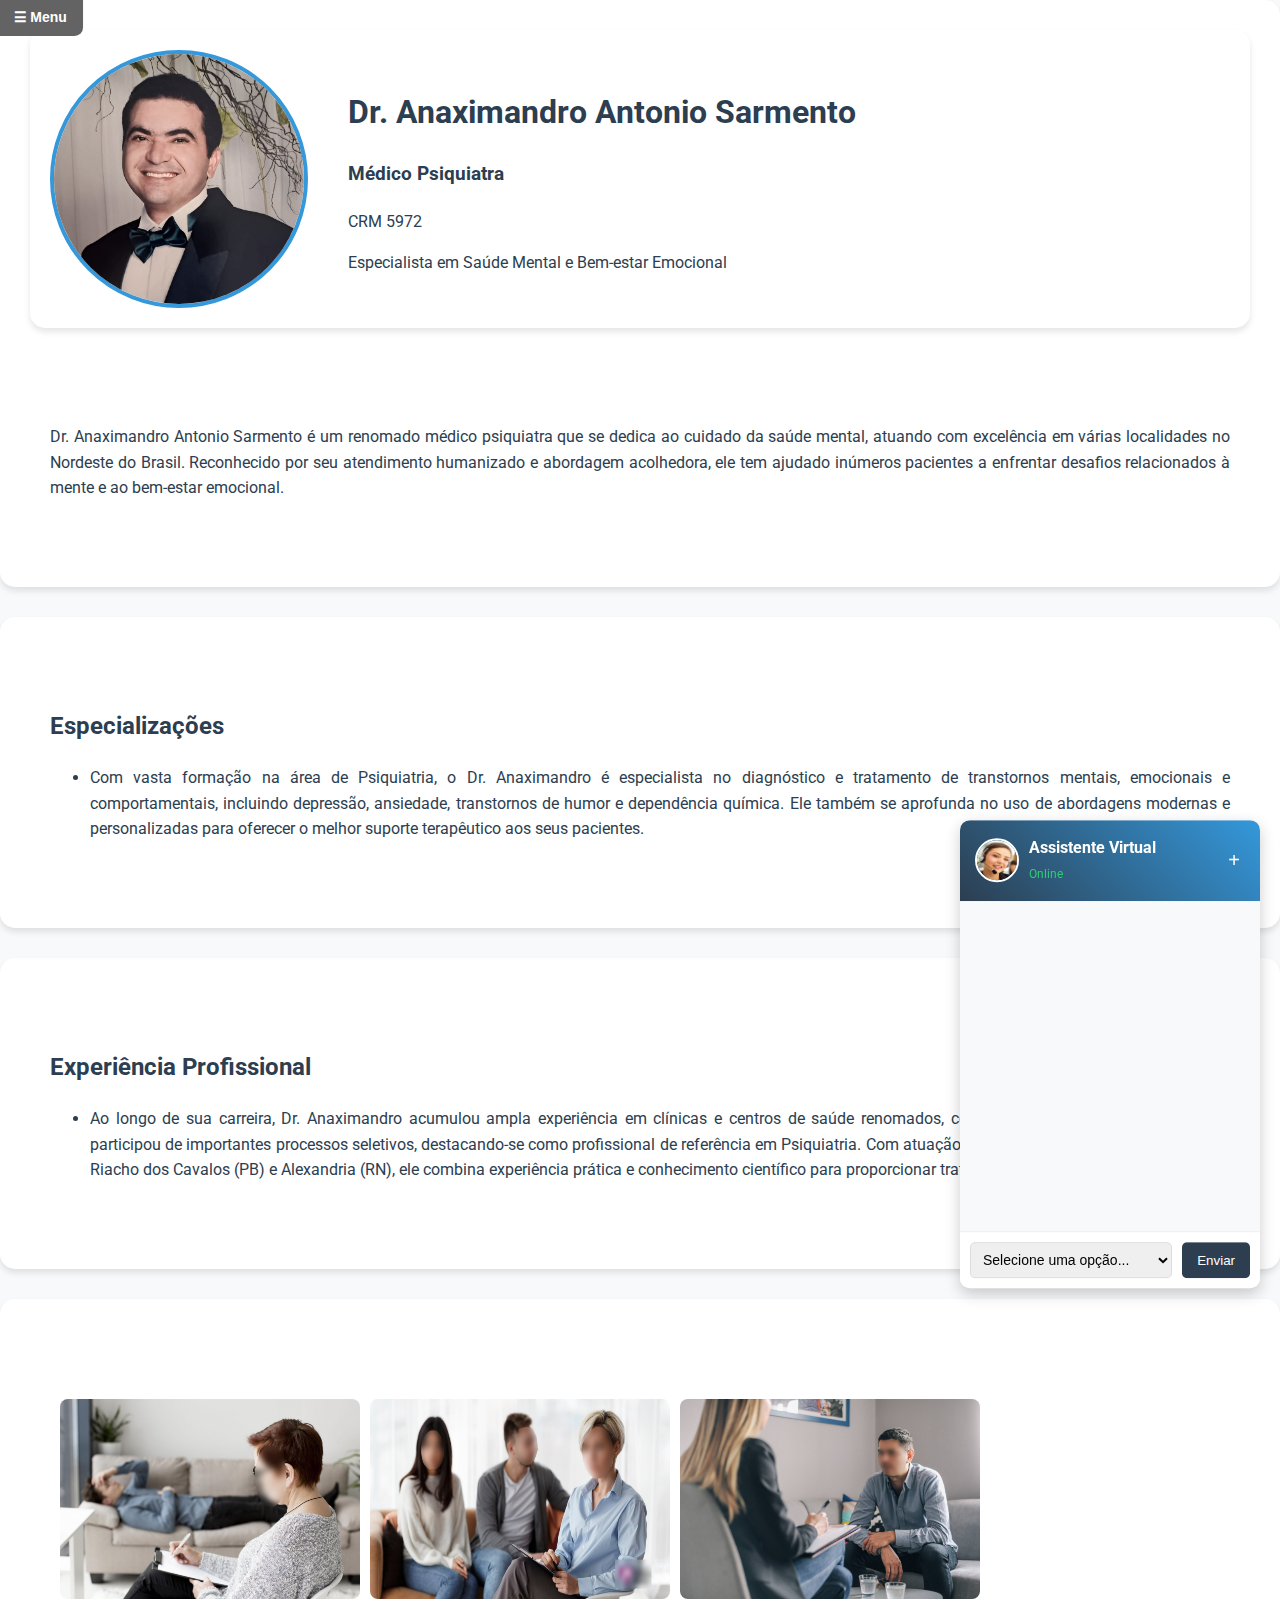
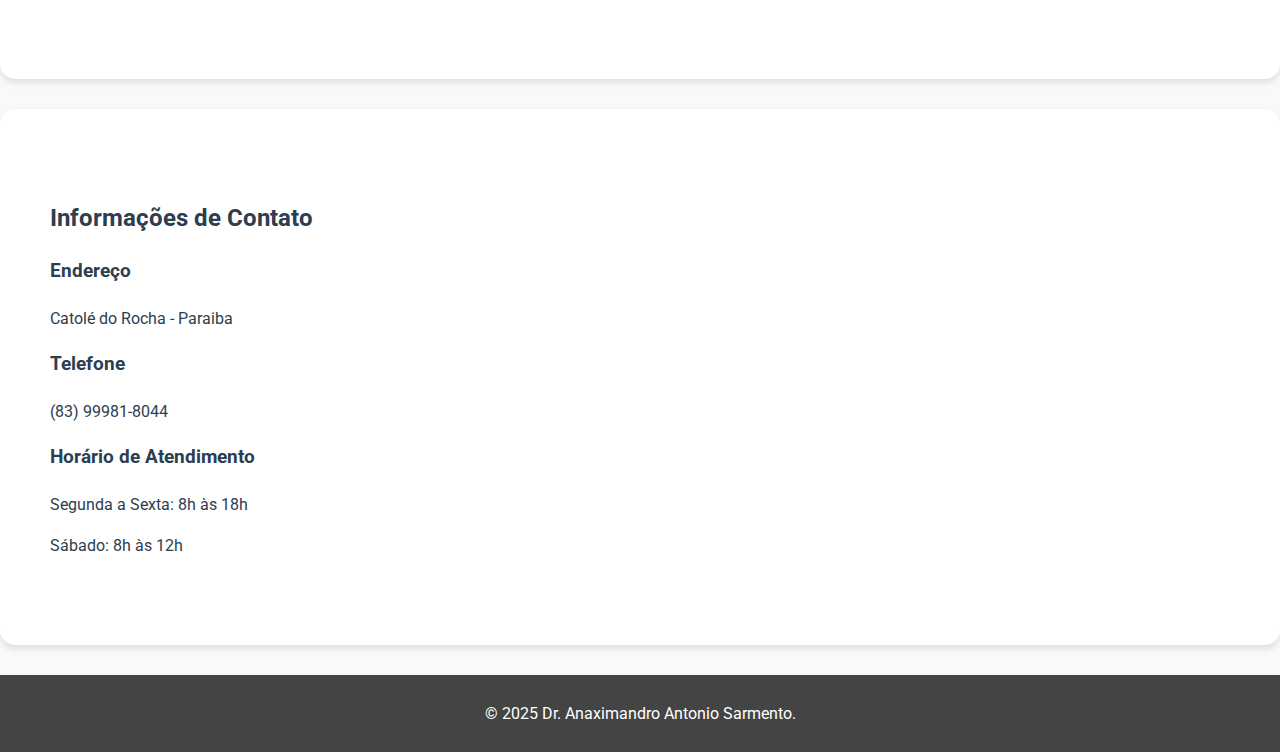
==== commit 83b8c997: "Update index.html" ====
--- a/index.html
+++ b/index.html
@@ -762,7 +762,7 @@
                      height="200">
             </div>
         </div>
-    </section> *\\
+    </section> 
 
     <!-- Adicionando uma seção de contato -->
     <section id="contato">
